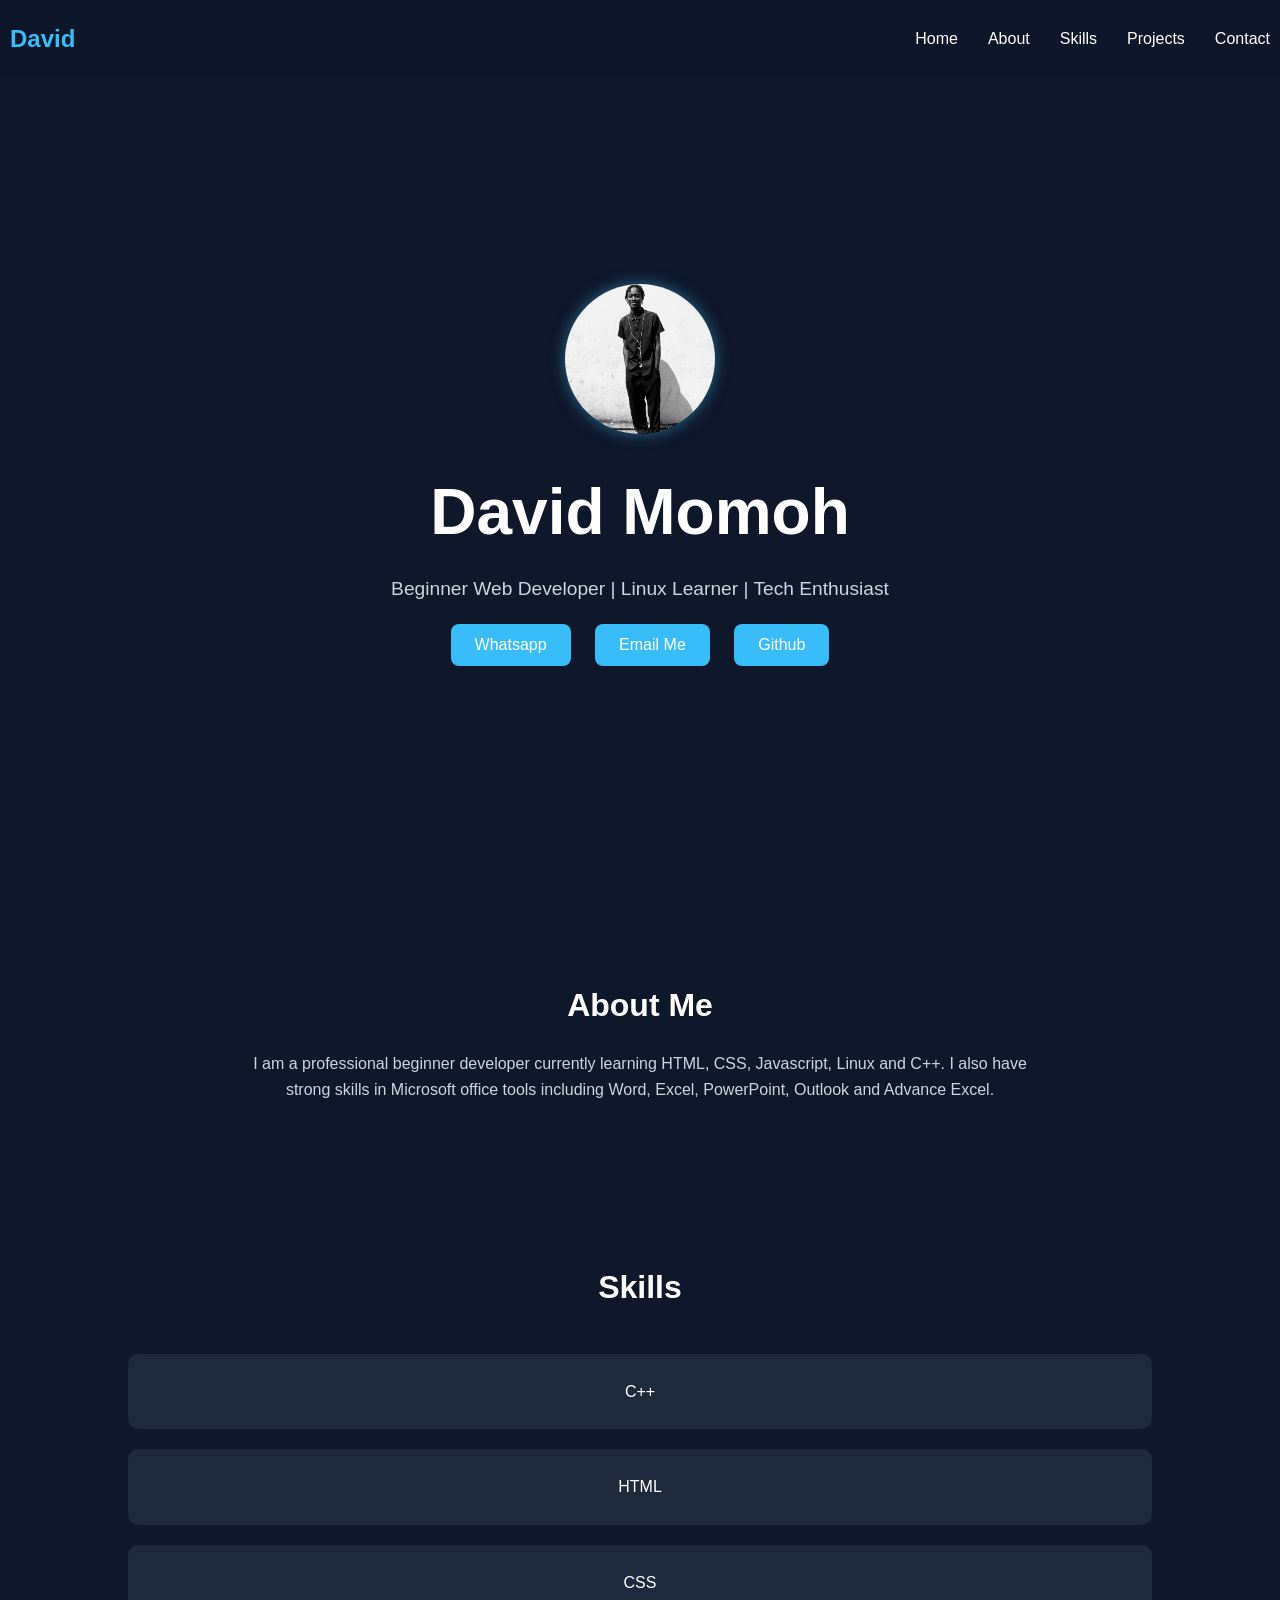
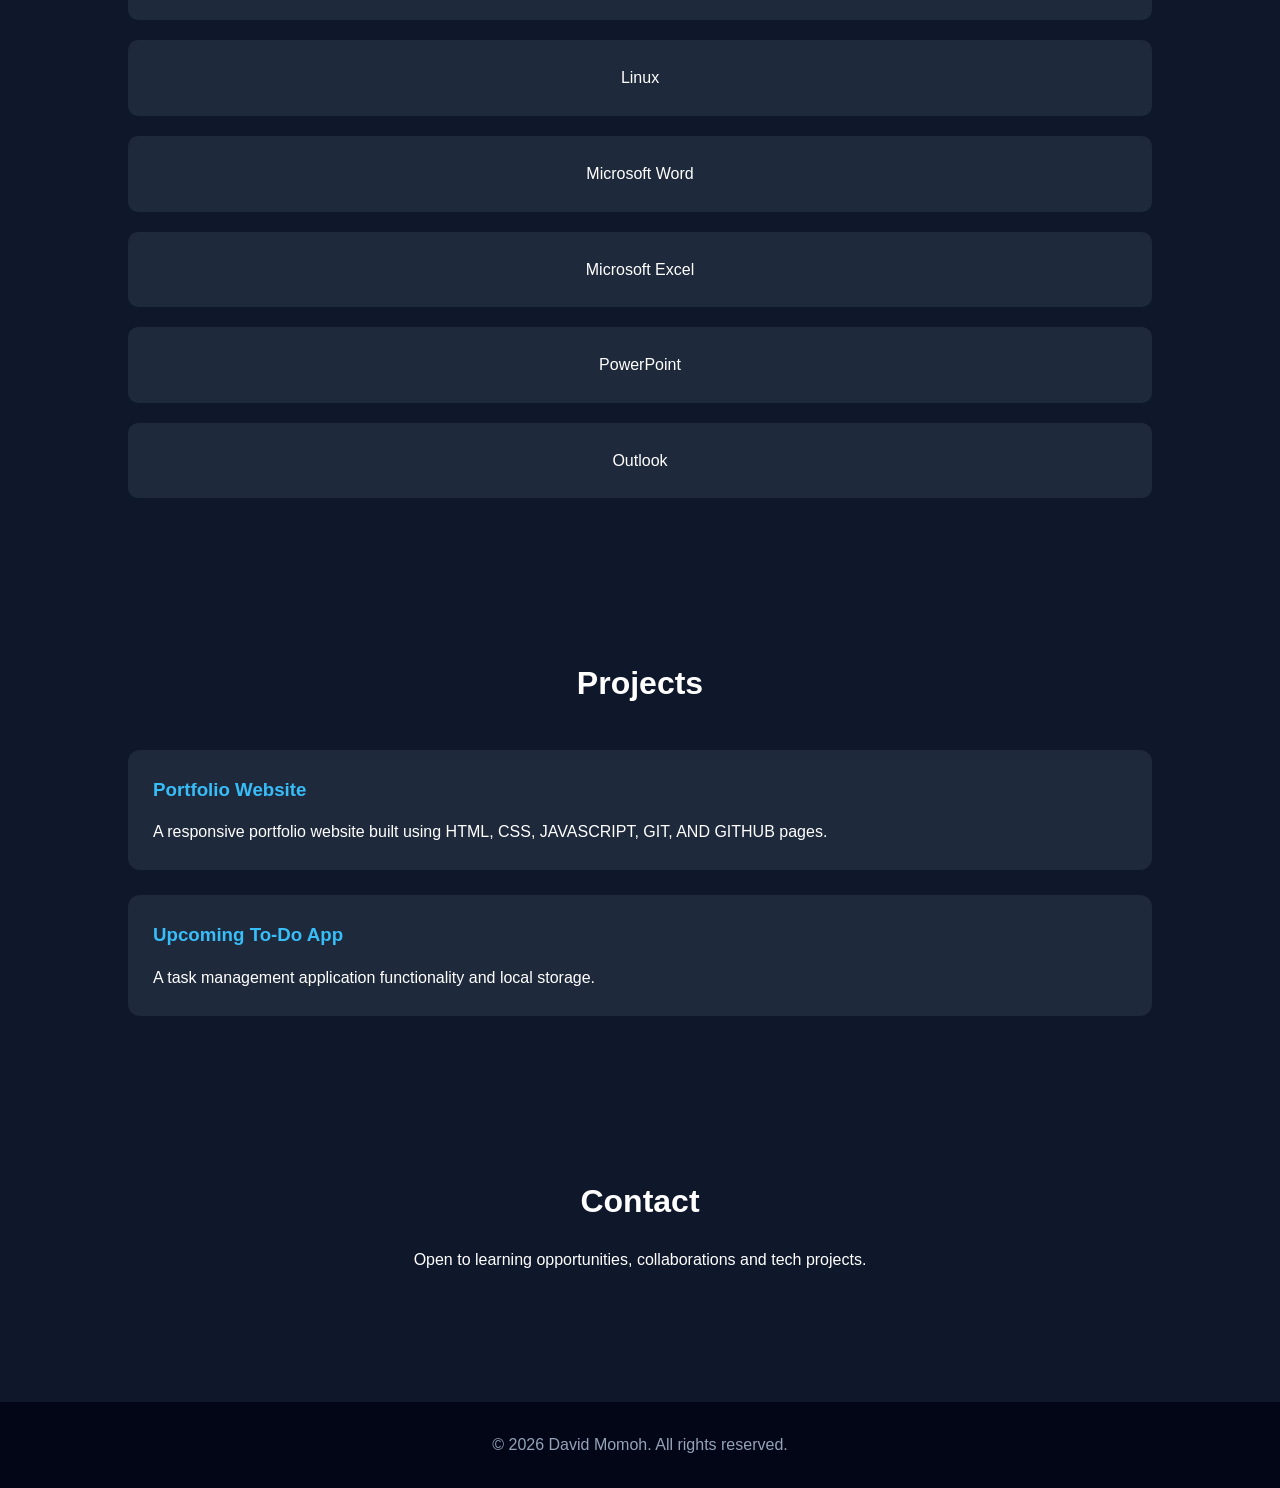
==== index.html @ 68f0251e "Added projects section, footer and profile image" ====
<!DOCTYPE html>
<html lang="en">
<head>
    <meta charset="UTF-8">
    <meta name="viewport" content="width=device-width, initial-scale=1.0">
    <title>David Momoh | Portfolio</title>

    <link rel="stylesheet" href="style.css">
</head>
<body>

    <!--NAVBAR-->
    <nav class="navbar">
        <div class="logo">
            David
        </div>

       <ul class="nav-links">
          <li><a href="#home">Home</a></li>
          <li><a href="#about">About</a></li>
          <li><a href="#skills">Skills</a></li>
          <li><a href="#projects">Projects</a></li>
          <li><a href="#contact">Contact</a></li>
       </ul>
    </nav>

    <!--HERO SECTION-->
    <section class="hero" id="home">

        <div class="hero-content">
            <img src="images/profile.jpg" alt="David Momoh" class="profile-image">
            <h1>David Momoh</h1>

            <p class="subtitle">
                Beginner Web Developer | Linux Learner | Tech Enthusiast
            </p>

            <div class="buttons">
                <button id="whatsappBtn">Whatsapp</button>
                <button id="emailBtn">Email Me</button> 
                <button id="githubBtn">Github</button>
            </div>
        </div>
    </section>    

    <!--ABOUT SECTION-->
    <section class="about" id="about">
        <h2>About Me</h2>
        <p>
            I am a professional beginner developer currently learning HTML, CSS, Javascript, Linux and C++. I also have strong skills in Microsoft office tools including Word, Excel, PowerPoint, Outlook and Advance Excel.
        </p>
    </section>

    <!--SKILLS SECTION-->
    <section class="skills" id="skills">
        <h2>Skills</h2>

        <div class="skills-container">
            <div class="skills-card">C++</div>
            <div class="skills-card">HTML</div>
            <div class="skills-card">CSS</div>
            <div class="skills-card">Linux</div>
            <div class="skills-card">Microsoft Word</div>
            <div class="skills-card">Microsoft Excel</div>
            <div class="skills-card">PowerPoint</div>
            <div class="skills-card">Outlook</div>
        </div>
    </section>

    <!--PROJECTS SECTION-->
    <section class="projects" id="projects">
        <h2>Projects</h2>

        <div class="project-container">
            <div class="project-card">
                <h3>Portfolio Website</h3>

                <p>
                    A responsive portfolio website built using HTML, CSS, JAVASCRIPT, GIT, AND GITHUB pages.
                </p>
            </div>

            <div class="project-card">
                <h3>Upcoming To-Do App</h3>

                <p>
                    A task management application functionality and local storage.
                </p>
            </div>
        </div>
    </section>

    <!--CONTACT SECTION-->
    <section class="contact" id="contact">
        <h2>Contact</h2>

        <p>
            Open to learning opportunities, collaborations and tech projects.
        </p>
    </section>

    <footer>
        <p>
            &copy; 2026 David Momoh. All rights reserved.
        </p>
    </footer>

    <script src="script.js"></script>
</body>
</html>
---- style.css ----
* {
    margin: 0;
    padding: 0;
    box-sizing: border-box;
}

body {
    font-family: Arial, Helvetica, sans-serif;
    background-color: #0f172a;
    color: white;
    line-height: 1.6;
}

html {
    scroll-behavior: smooth;
}

/*NAVBAR*/
.navbar {
    width: 100%;
    padding: 20px 10px;
    display: flex;
    justify-content: space-between;
    align-items: center;
    position: fixed;
    top: 0;
    background-color: rgba(15, 23, 42, 0.9);
    backdrop-filter: blur(10px);
    z-index: 1000;
}

.logo {
    font-size: 1.5rem;
    font-weight: bold;
    color: #38bdf8;
}

.nav-links {
    display: flex;
    list-style: none;
    gap: 30px;
}

.nav-links a {
    text-decoration: none;
    color: white;
    transition: 0.3s;
}

.nav-links a:hover {
    color: #38bdf8;
}
/*HERO SECTION*/

.hero {
    height: 100vh;
    display: flex;
    justify-content: center;
    align-items: center;
    text-align: center;
    padding: 20px;
    padding-top: 80px;
}

/* PROFILE IMAGE */
.profile-image {
    width: 150px;
    height: 150px;
    border-radius: 50%;
    object-fit: cover;
    margin-bottom: 20px;
    box-shadow: 0 0 15px rgba(56, 189, 248, 0.5);
}

.hero-content h1 {
    font-size: 4rem;
    margin-bottom: 10px;
}

.subtitle {
    font-size: 1.2rem;
    color: #cbd5e1;
    margin-bottom: 10px;
}

/* BUTTONS */
.buttons button {
    padding: 12px 24px;
    margin: 10px;
    border: none;
    border-radius: 8px;
    background-color: #38bdf8;
    color: white;
    cursor: pointer;
    font-size: 1rem;
    transition: 0.3s;
}

.buttons button:hover {
    background-color: #0284c7;
    transform: translateY(-3px);
}

/* SECTIONS */
section {
    padding: 80px 10%;
}

h2 {
    font-size: 2rem;
    margin-bottom: 20px;
    text-align: center;
}

/* ABOUT */
 .about p{
    max-width: 800px;
    margin: auto;
    text-align: center;
    color: #cbd5e1;
 }

 /* SKILLS */
 .skills-container {
    display: grid;
    grid-template-columns: repeat(auto-fit, minimax(180px, 1fr));
    gap: 20px;
    margin-top: 40px;
 }

 .skills-card {
    background-color: #1e293b;
    padding: 25px;
    text-align: center;
    border-radius: 10px;
    transition: 0.3s;
 }

 .skills-card:hover {
    transform: scale(1.05);
    background-color: #334155;
    box-shadow: 0 0 20px rgba(56, 189, 248, 0.5);
 } 

 /* PROJECTS */
.project-container {
    display: grid;
    grid-template-columns: repeat(auto-fit, minimax(300px, 1fr));
    gap: 25px;
    margin-top: 40px;
}

.project-card {
    background-color: #1e293b;
    padding: 25px;
    border-radius: 12px;
    transition: 0.3s;
}

.project-card:hover {
    transform: translateY(-8px);
    background-color: #334155;
}

.project-card h3 {
    margin-bottom: 15px;
    color: #38bdf8;
}

 /* CONTACT */
 .contact {
    text-align: center;
 }

 /* RESPONSIVENESS */
 @media(max-width: 768px) {
    .navbar {
        flex-direction: column;
        gap: 15px;
    }
    .nav-links {
        gap: 15px;
    }
    .hero-content h1{
        font-size: 2.5rem;
    }

    .subtitle{
        font-size: 1rem;
    }
 }

 /* FOOTER */
 footer {
    text-align: center;
    padding: 30px;
    background-color: #020617;
    color: #94a3b8;
    margin-top: 50px;
 }
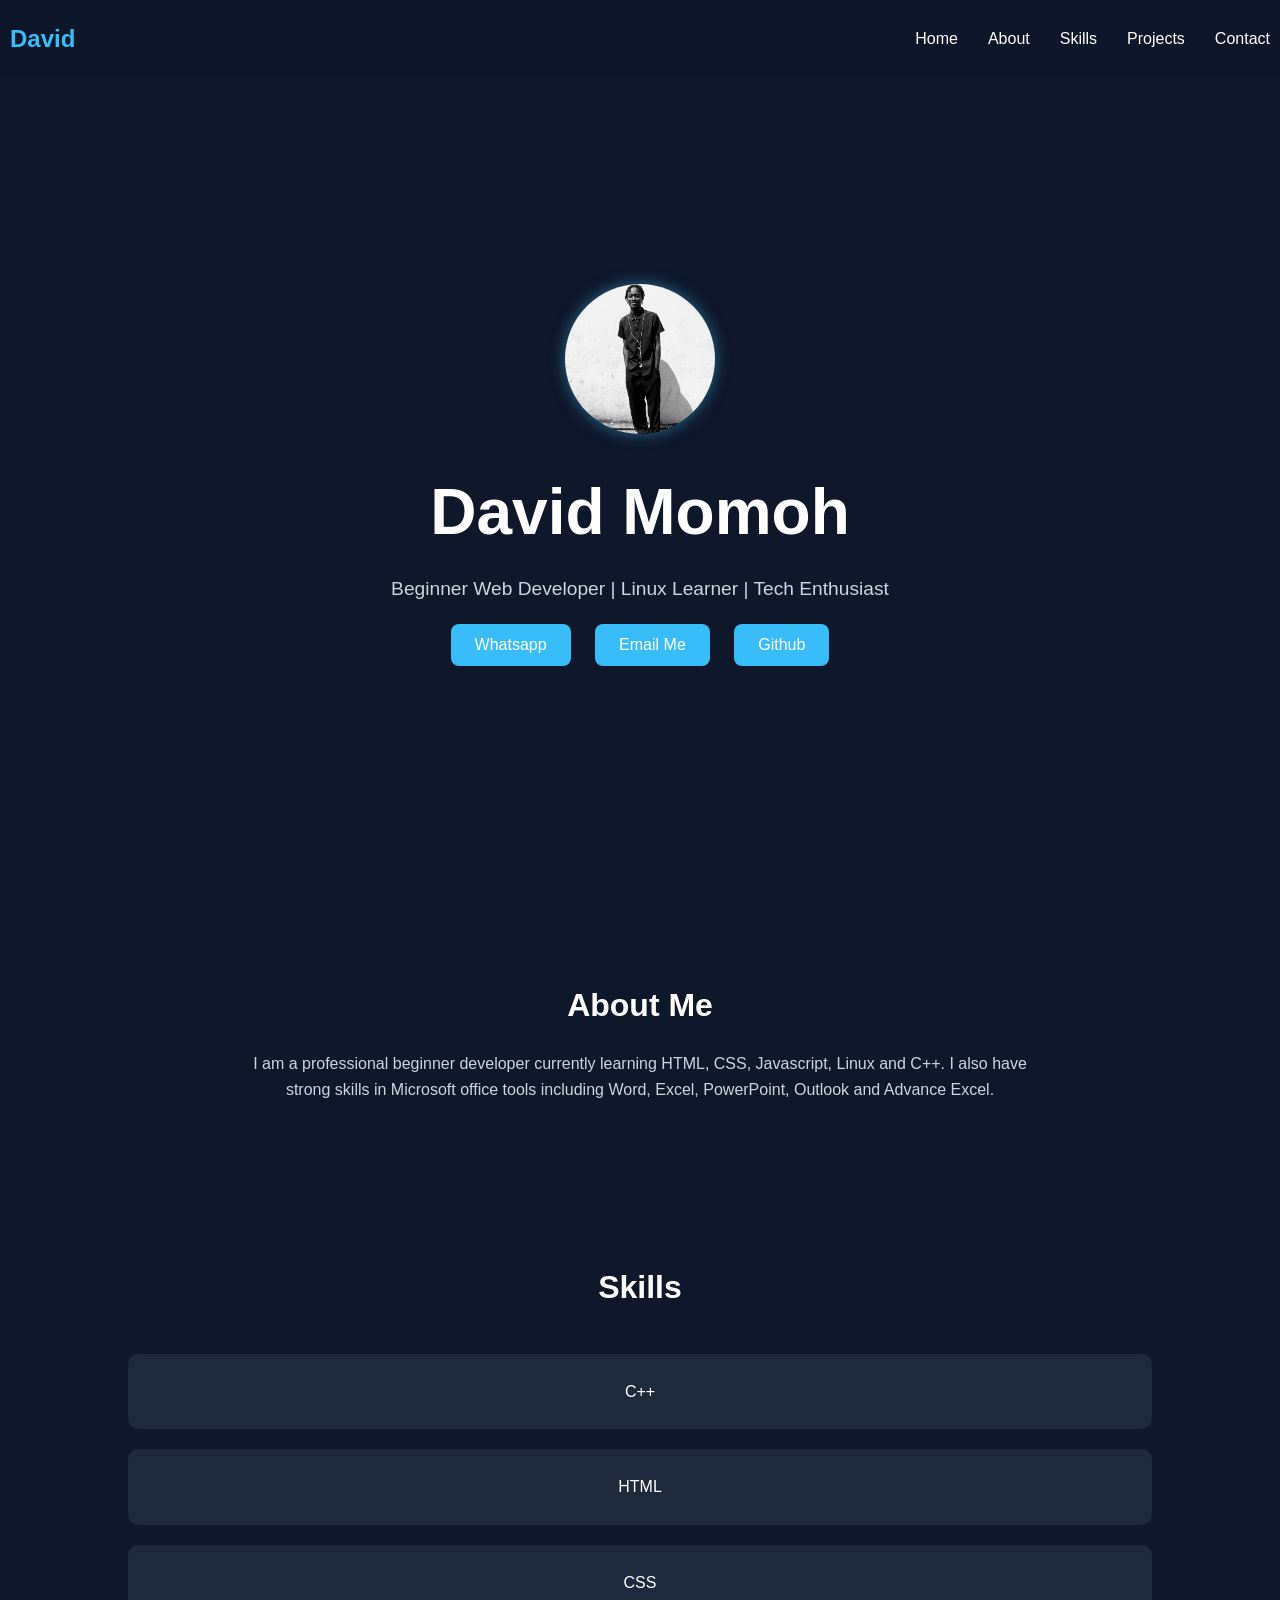
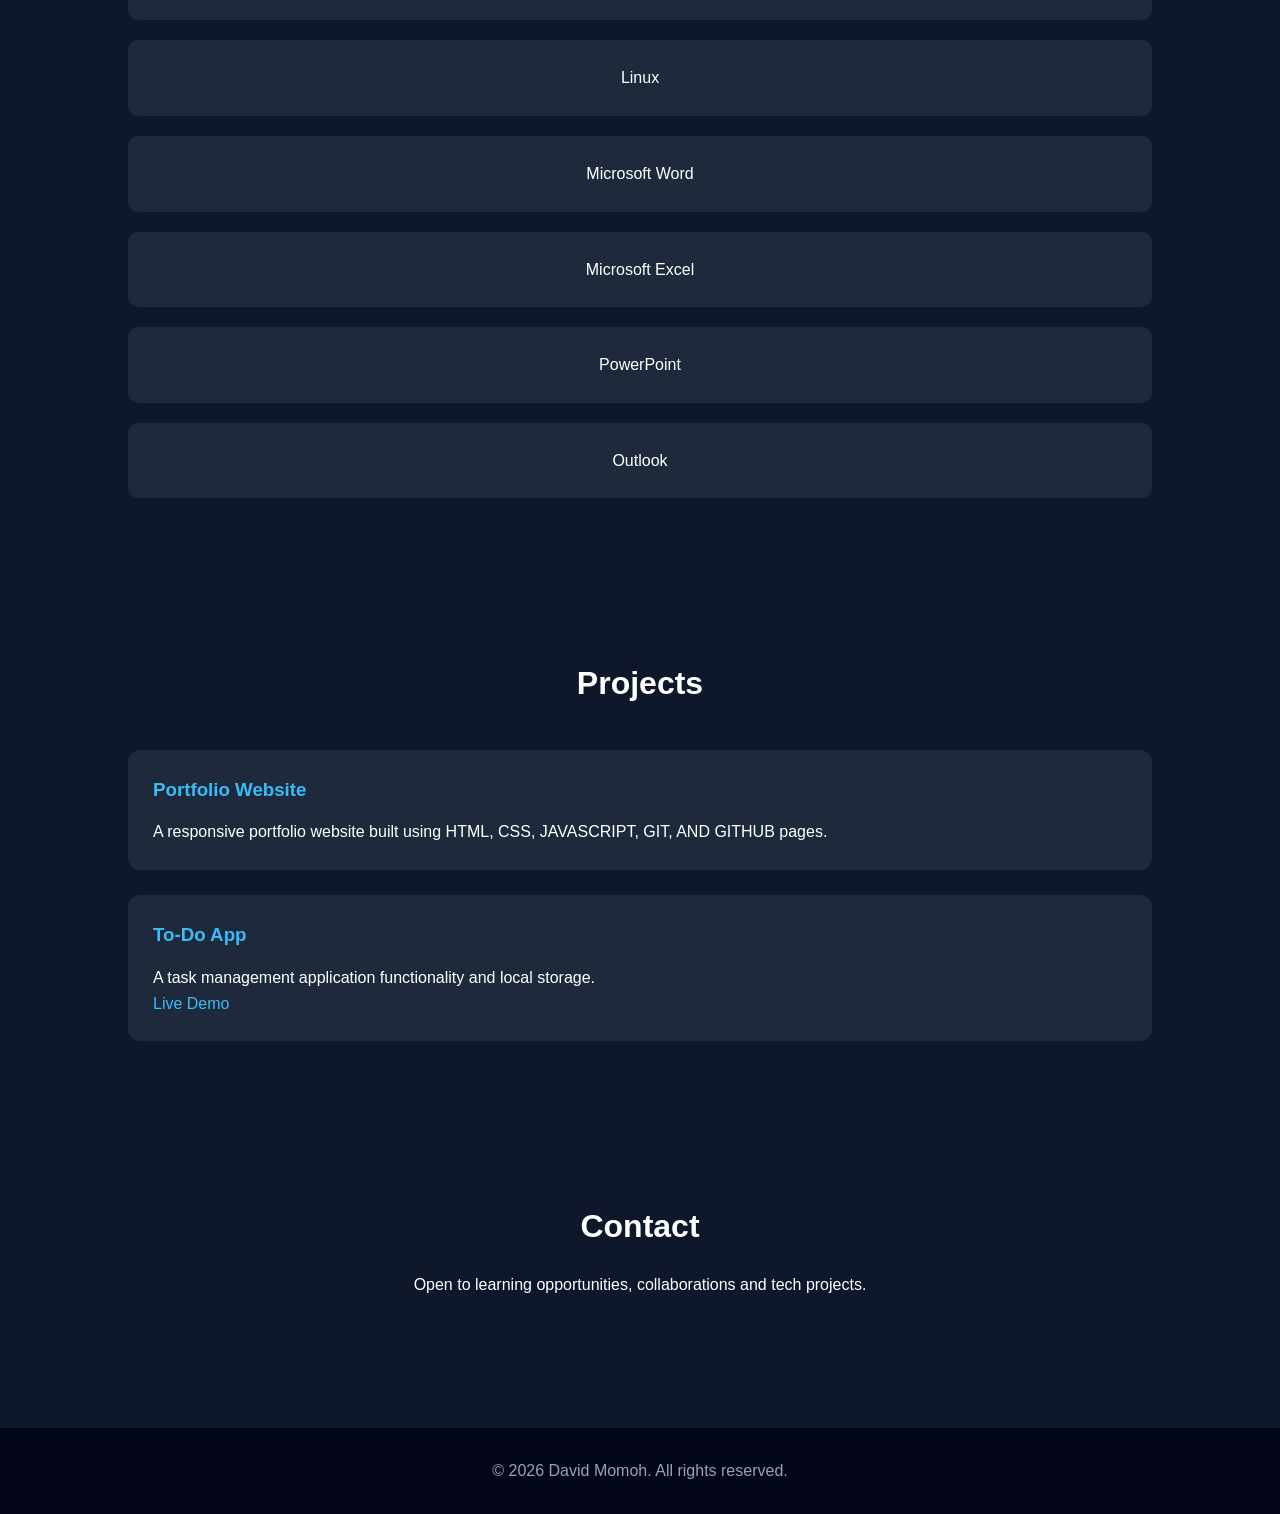
==== commit 418d0ede: "Add my todo app link on my portfolio page" ====
--- a/index.html
+++ b/index.html
@@ -81,11 +81,15 @@
             </div>
 
             <div class="project-card">
-                <h3>Upcoming To-Do App</h3>
+                <h3>To-Do App</h3>
 
                 <p>
                     A task management application functionality and local storage.
                 </p>
+
+                <a href="https://effeon.github.io/WEB-DESIGN/todo-app/" target="_blank">
+                    Live Demo
+                </a>
             </div>
         </div>
     </section>
--- a/style.css
+++ b/style.css
@@ -167,6 +167,16 @@
     color: #38bdf8;
 }
 
+.project-card a {
+    text-decoration: none;
+    color: #38bdf8;
+    transition: 0.3s;
+}
+
+.project-card a:hover {
+    text-decoration: underline;
+}
+
  /* CONTACT */
  .contact {
     text-align: center;
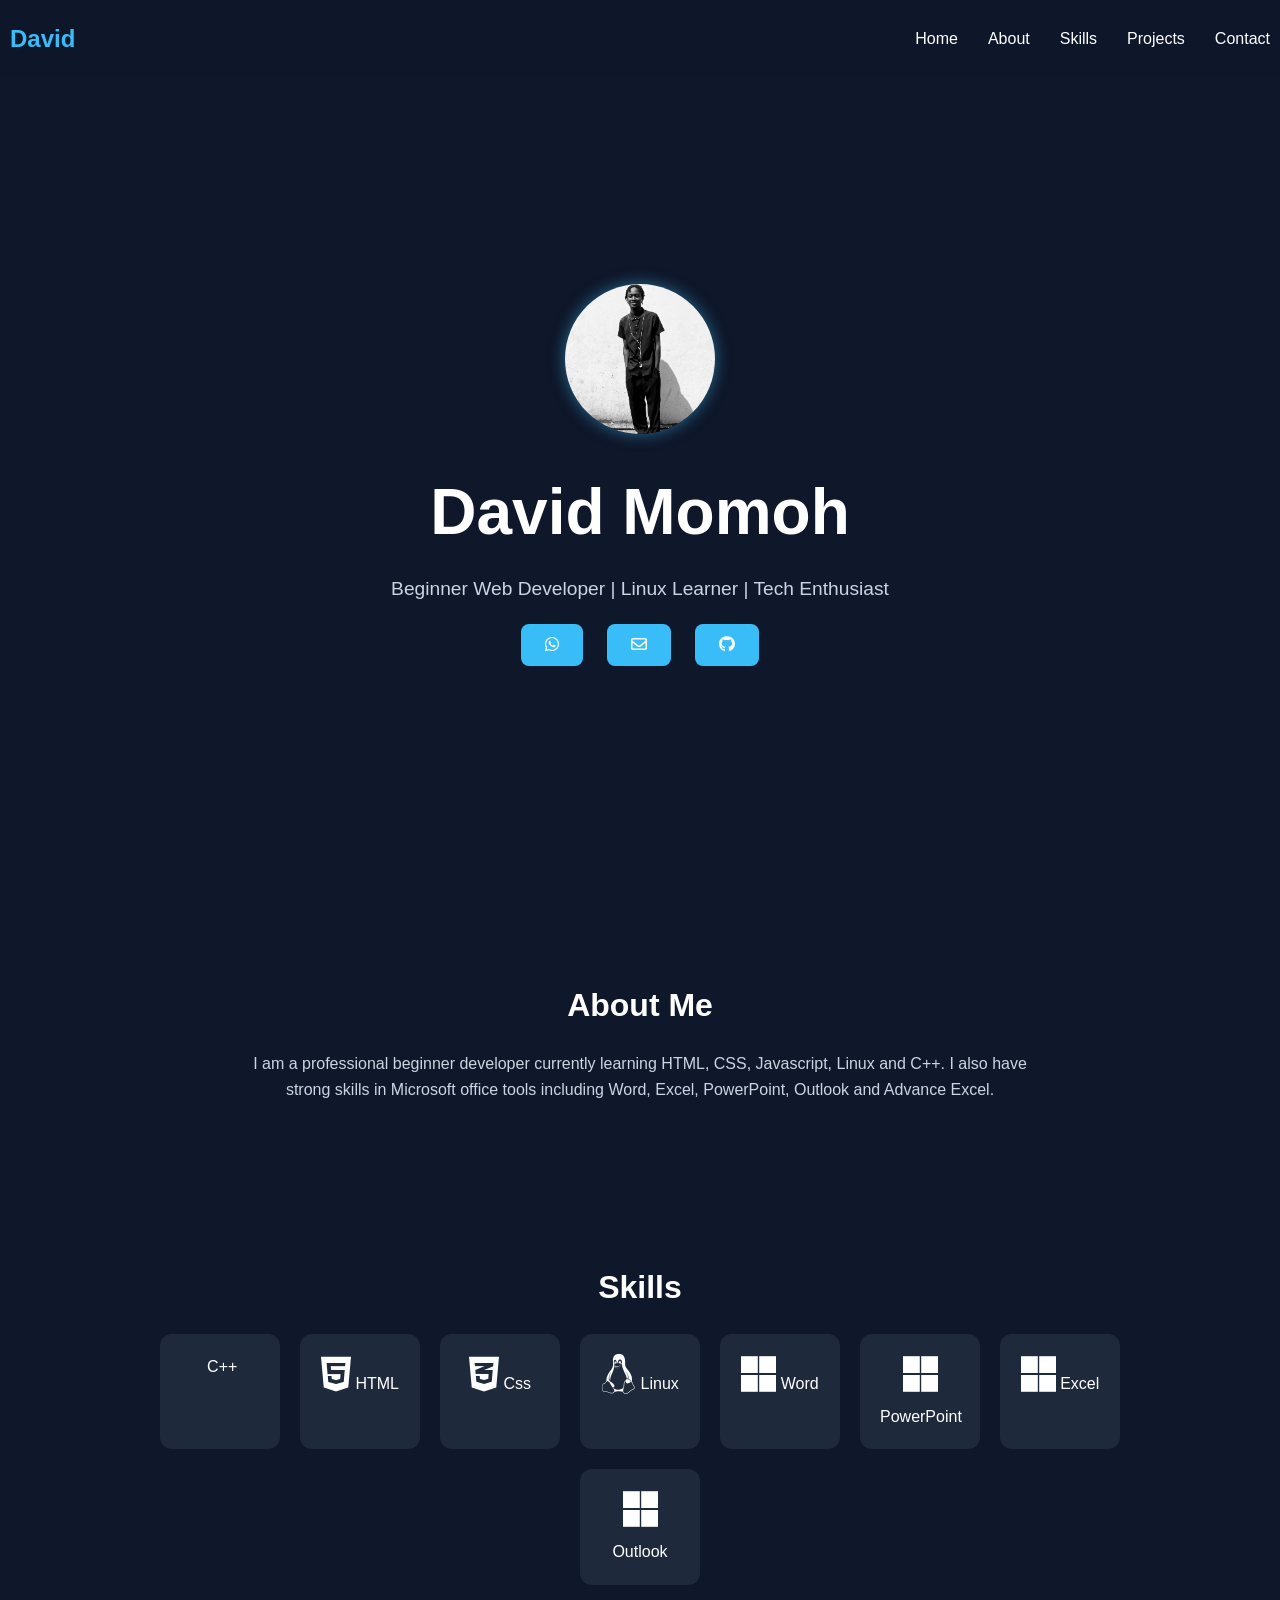
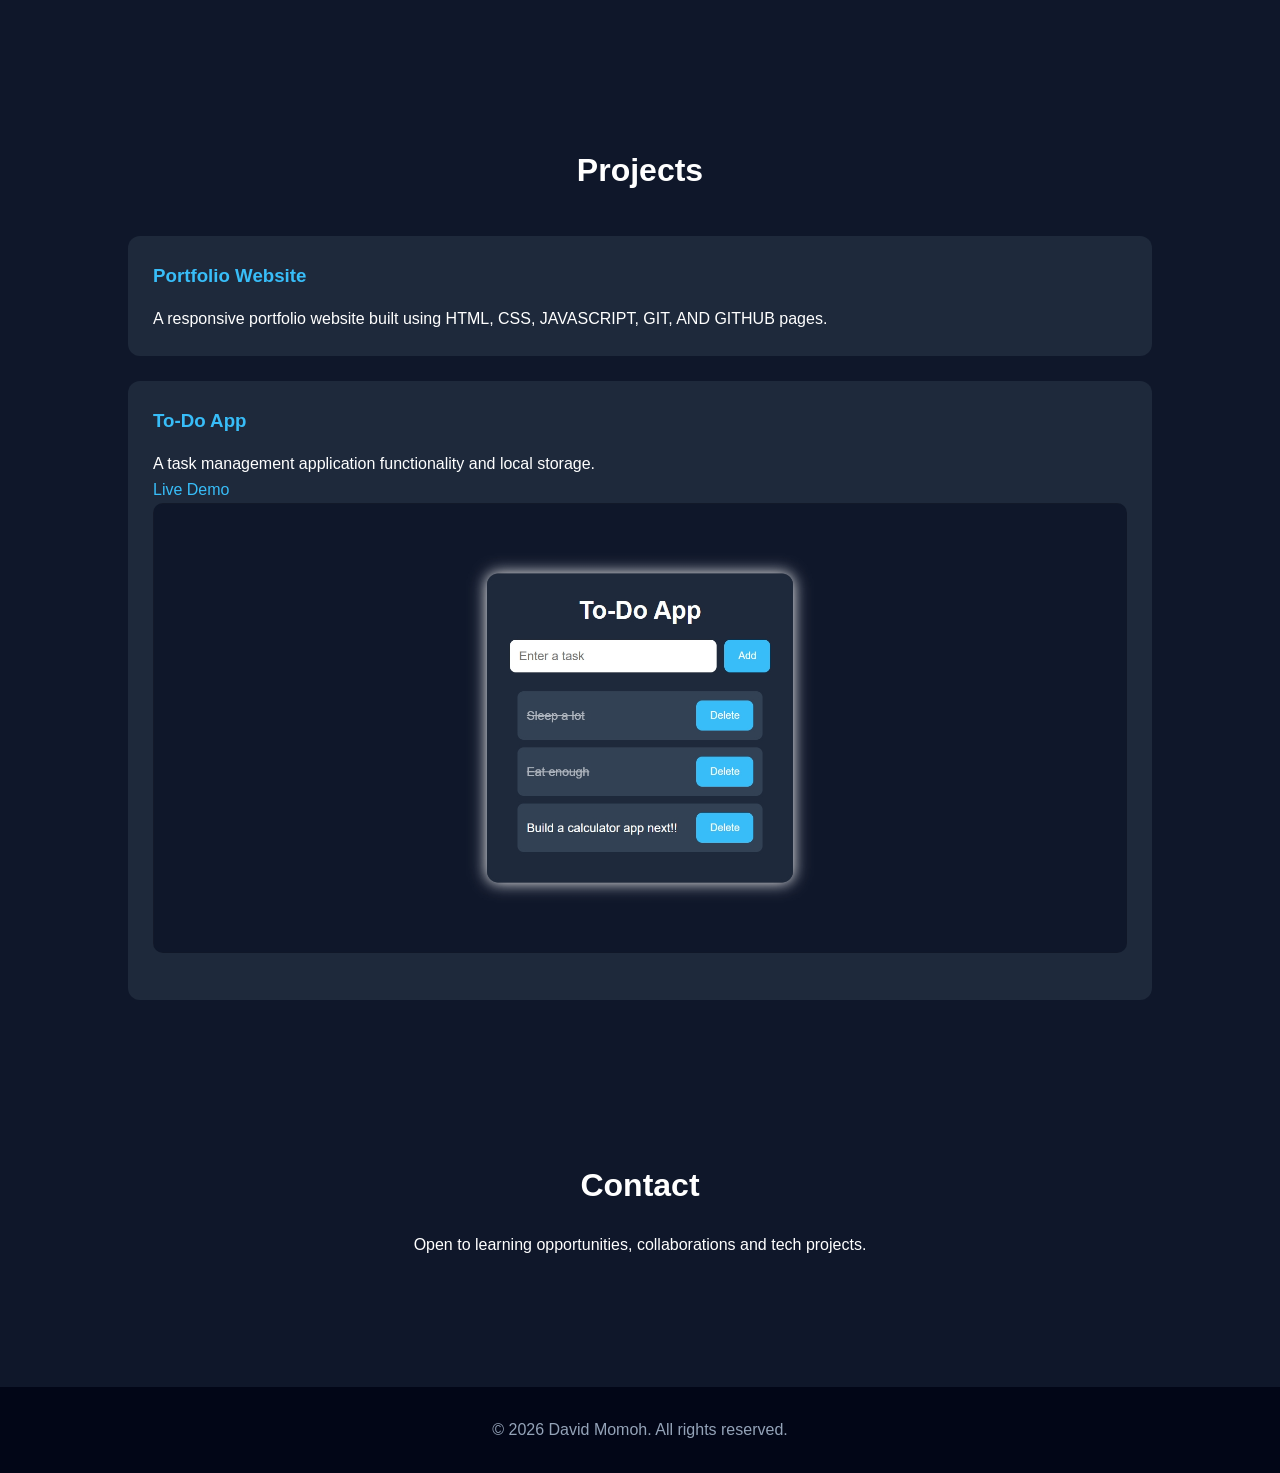
==== commit dc27f610: "Added skill icons section" ====
--- a/index.html
+++ b/index.html
@@ -6,6 +6,8 @@
     <title>David Momoh | Portfolio</title>
 
     <link rel="stylesheet" href="style.css">
+     <!-- FONT AWESOME -->
+    <link rel="stylesheet" href="https://cdnjs.cloudflare.com/ajax/libs/font-awesome/6.5.1/css/all.min.css">
 </head>
 <body>
 
@@ -36,9 +38,9 @@
             </p>
 
             <div class="buttons">
-                <button id="whatsappBtn">Whatsapp</button>
-                <button id="emailBtn">Email Me</button> 
-                <button id="githubBtn">Github</button>
+                <button id="whatsappBtn"><i class="fa-brands fa-whatsapp"></i></button>
+                <button id="emailBtn"><i class="fa-regular fa-envelope"></i></button> 
+                <button id="githubBtn"><i class="fa-brands fa-github"></i></button>
             </div>
         </div>
     </section>    
@@ -56,14 +58,14 @@
         <h2>Skills</h2>
 
         <div class="skills-container">
-            <div class="skills-card">C++</div>
-            <div class="skills-card">HTML</div>
-            <div class="skills-card">CSS</div>
-            <div class="skills-card">Linux</div>
-            <div class="skills-card">Microsoft Word</div>
-            <div class="skills-card">Microsoft Excel</div>
-            <div class="skills-card">PowerPoint</div>
-            <div class="skills-card">Outlook</div>
+            <div class="skills-card"><i class="fa-brands fa-c++"></i> C++</div>
+            <div class="skills-card"><i class="fa-brands fa-html5"></i> HTML</div>
+            <div class="skills-card"><i class="fa-brands fa-css3-alt"></i> Css</div>
+            <div class="skills-card"><i class="fa-brands fa-linux"></i> Linux</div>
+            <div class="skills-card"><i class="fa-brands fa-microsoft"></i> Word</div>
+            <div class="skills-card"><i class="fa-brands fa-microsoft"></i>PowerPoint</div>
+            <div class="skills-card"><i class="fa-brands fa-microsoft"></i> Excel</div>
+            <div class="skills-card"><i class="fa-brands fa-microsoft"></i>Outlook</div>
         </div>
     </section>
 
@@ -90,6 +92,7 @@
                 <a href="https://effeon.github.io/WEB-DESIGN/todo-app/" target="_blank">
                     Live Demo
                 </a>
+                <img src="images/todopreview.png" alt="To-Do App">
             </div>
         </div>
     </section>
--- a/style.css
+++ b/style.css
@@ -122,25 +122,34 @@
 
  /* SKILLS */
  .skills-container {
-    display: grid;
-    grid-template-columns: repeat(auto-fit, minimax(180px, 1fr));
+    display: flex;
+    flex-wrap: wrap;
     gap: 20px;
-    margin-top: 40px;
+    justify-content: center;
+    margin-top: 20px;
  }
 
  .skills-card {
     background-color: #1e293b;
-    padding: 25px;
-    text-align: center;
-    border-radius: 10px;
+    padding: 20px;
+    text-align: center;
+    border-radius: 12px;
+    width: 120px;
     transition: 0.3s;
  }
 
  .skills-card:hover {
-    transform: scale(1.05);
-    background-color: #334155;
-    box-shadow: 0 0 20px rgba(56, 189, 248, 0.5);
+    transform: translateY(-5px);
  } 
+
+ .skills-card i {
+    font-size: 40px;
+    margin-bottom: 10px;
+ }
+
+ .skills-card p {
+    font-size: 16px;
+ }
 
  /* PROJECTS */
 .project-container {
@@ -177,6 +186,12 @@
     text-decoration: underline;
 }
 
+.project-card img {
+    width: 100%;
+    border-radius: 10px;
+    margin-bottom: 15px;
+}
+
  /* CONTACT */
  .contact {
     text-align: center;
@@ -207,4 +222,20 @@
     background-color: #020617;
     color: #94a3b8;
     margin-top: 50px;
+ }
+
+ section {
+    animation: fadeIn 1s ease;
+ }
+
+ @keyframes fadeIn {
+    from {
+        opacity: 0;
+        transform: translateY(20px);
+    }
+
+    to {
+        opacity: 1;
+        transform: translateY(0);
+    }
  }
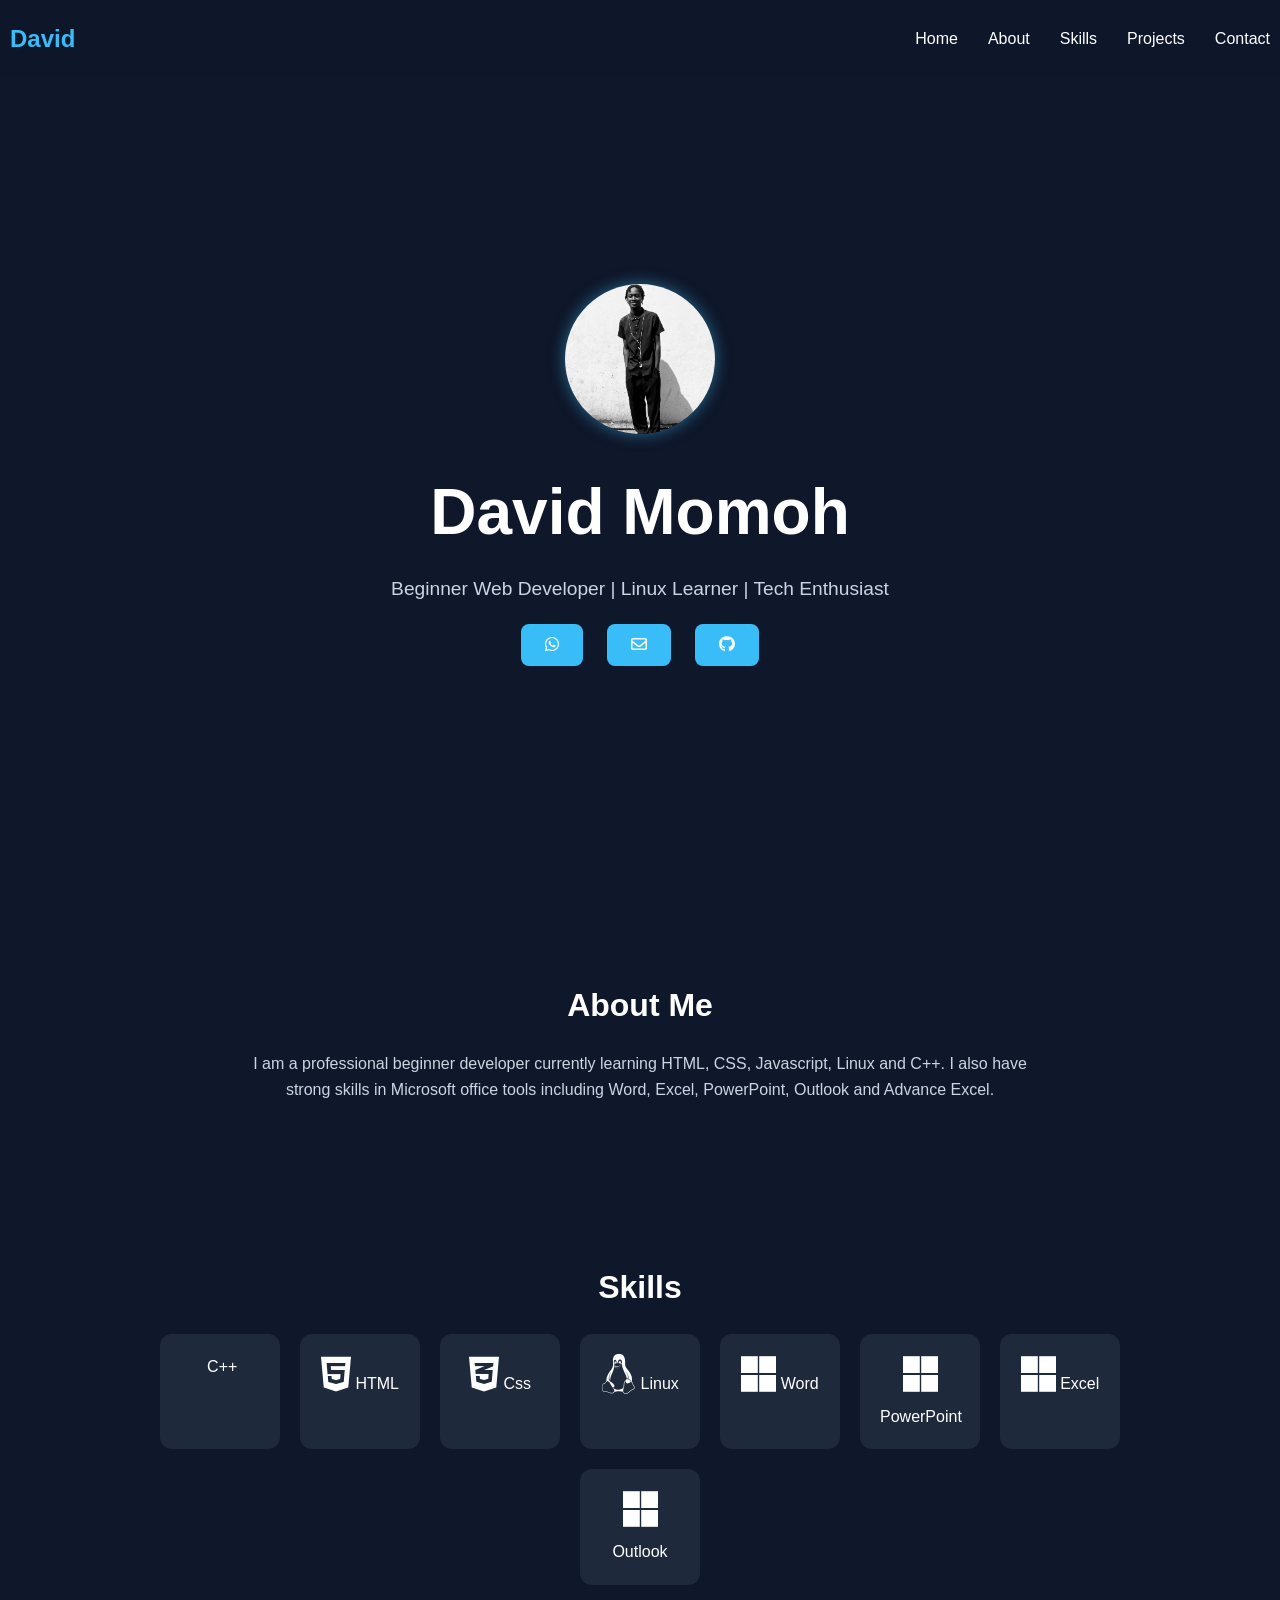
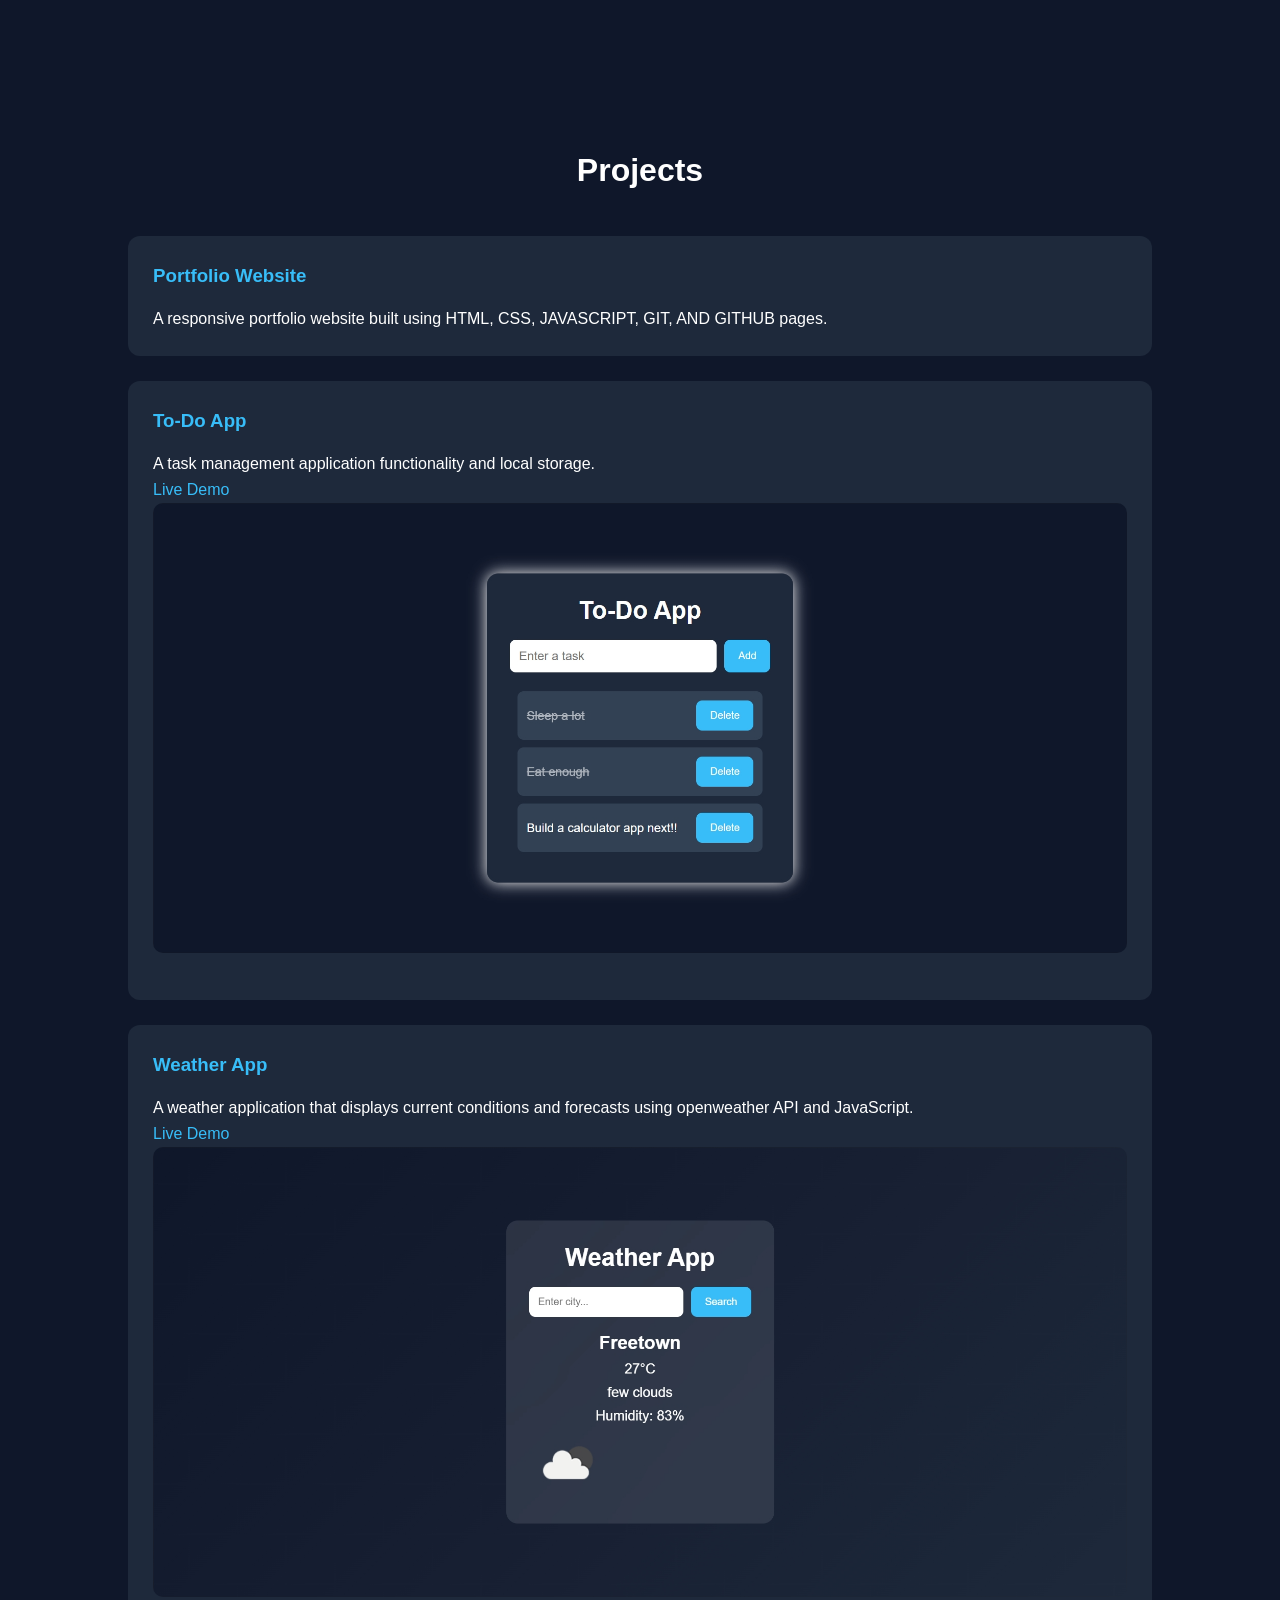
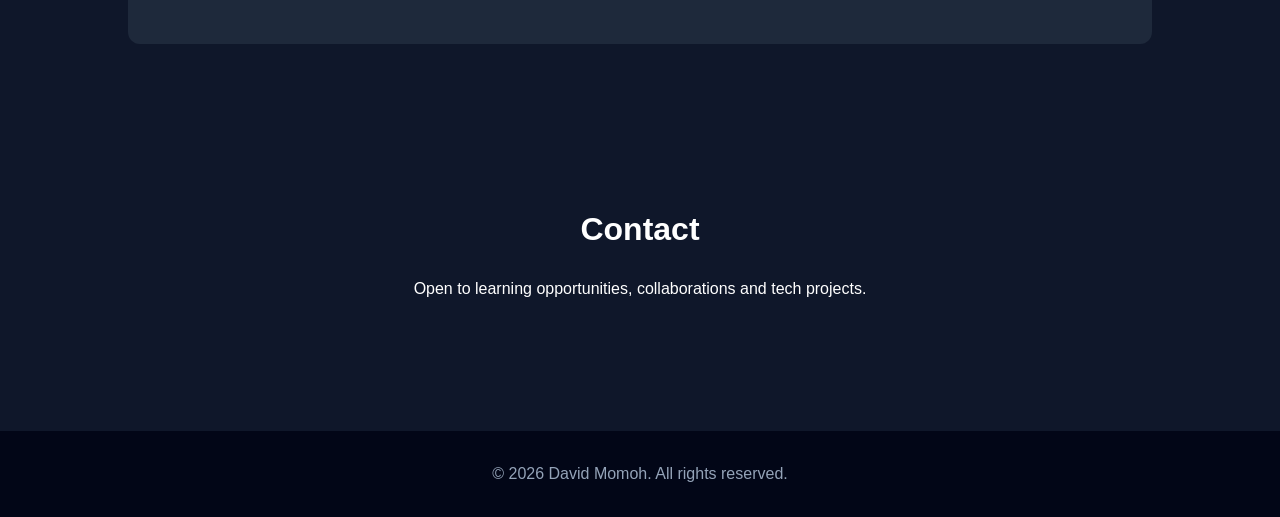
==== commit ba02f565: "Added my weather app on my projects card" ====
--- a/index.html
+++ b/index.html
@@ -89,10 +89,23 @@
                     A task management application functionality and local storage.
                 </p>
 
-                <a href="https://effeon.github.io/WEB-DESIGN/todo-app/" target="_blank">
+                <a href="https://effeon.github.io/todo-app/" target="_blank">
                     Live Demo
                 </a>
                 <img src="images/todopreview.png" alt="To-Do App">
+            </div>
+
+            <div class="project-card">
+                <h3>Weather App</h3>
+
+                <p>
+                    A weather application that displays current conditions and forecasts using openweather API and JavaScript.
+                </p>
+
+                <a href="https://effeon.github.io/weather-app/" target="_blank">
+                    Live Demo
+                </a>
+                <img src="images/weatherpreview.png" alt="Weather App">
             </div>
         </div>
     </section>
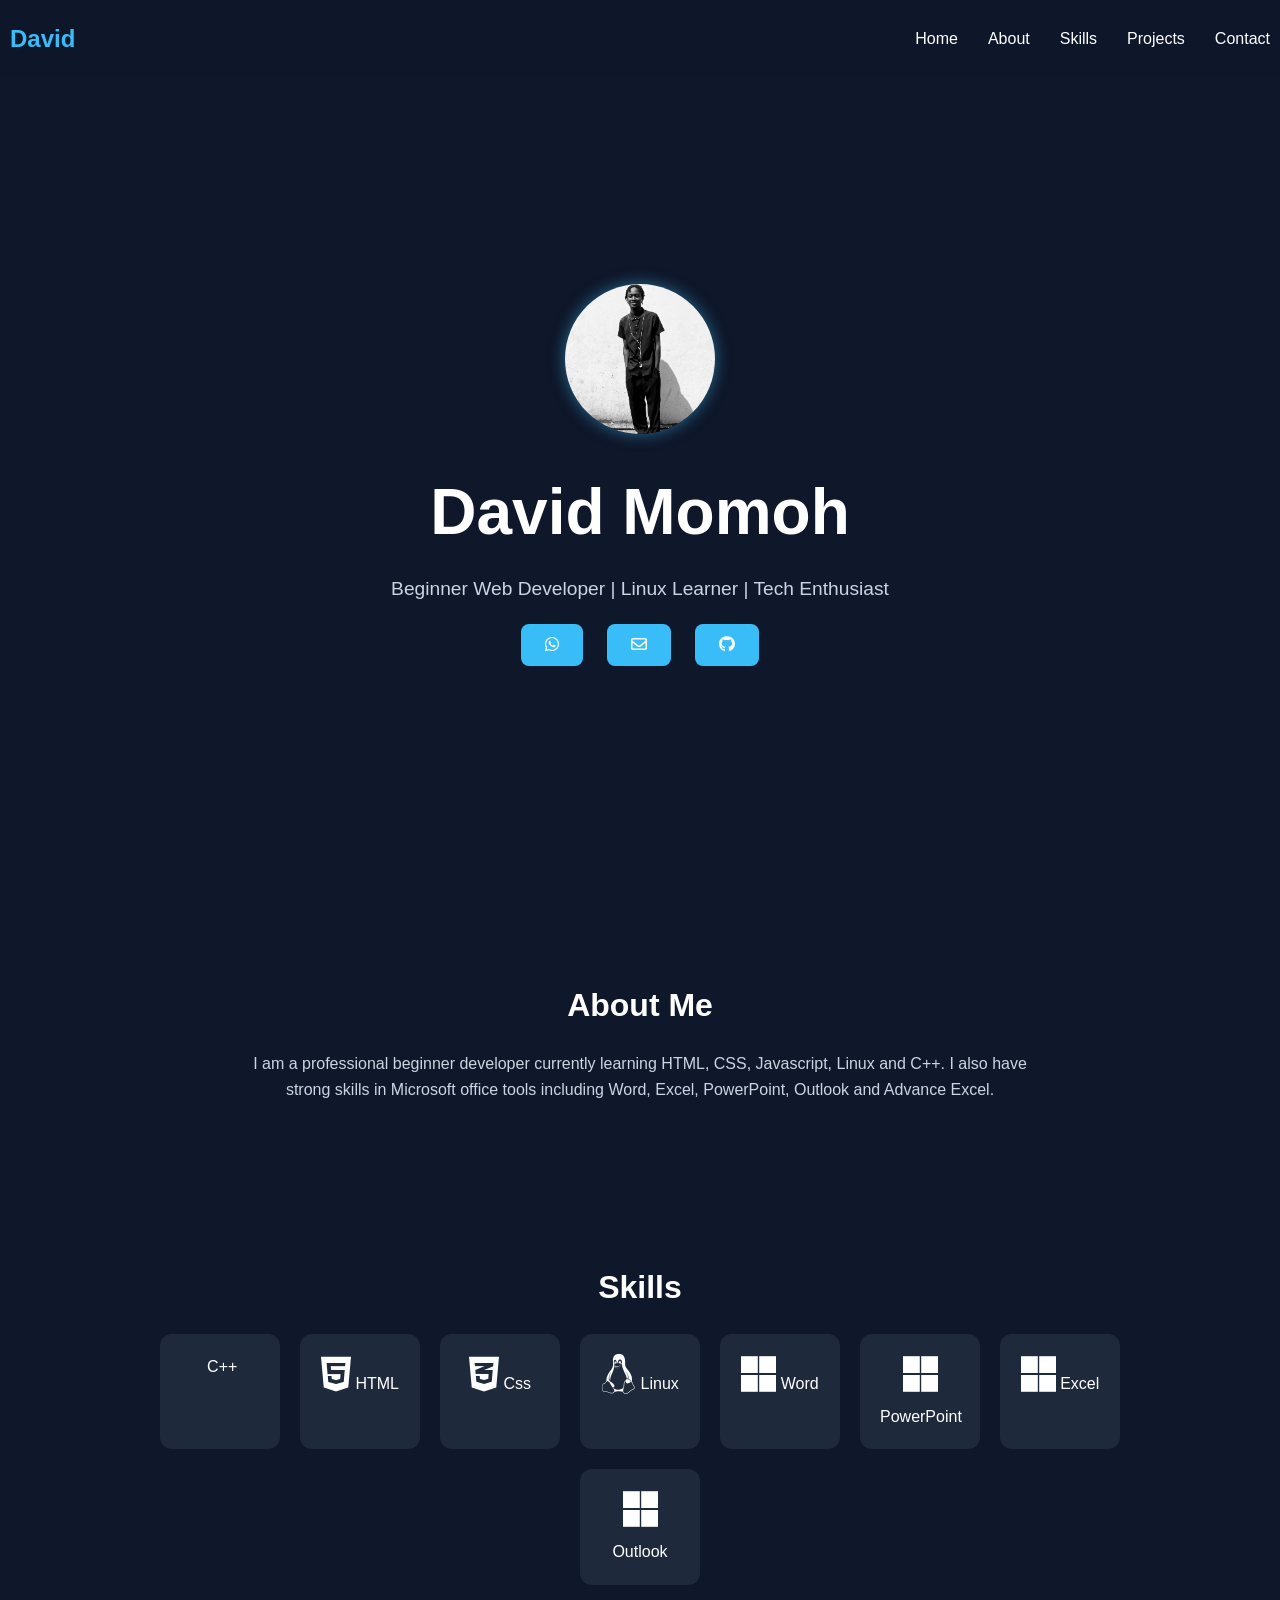
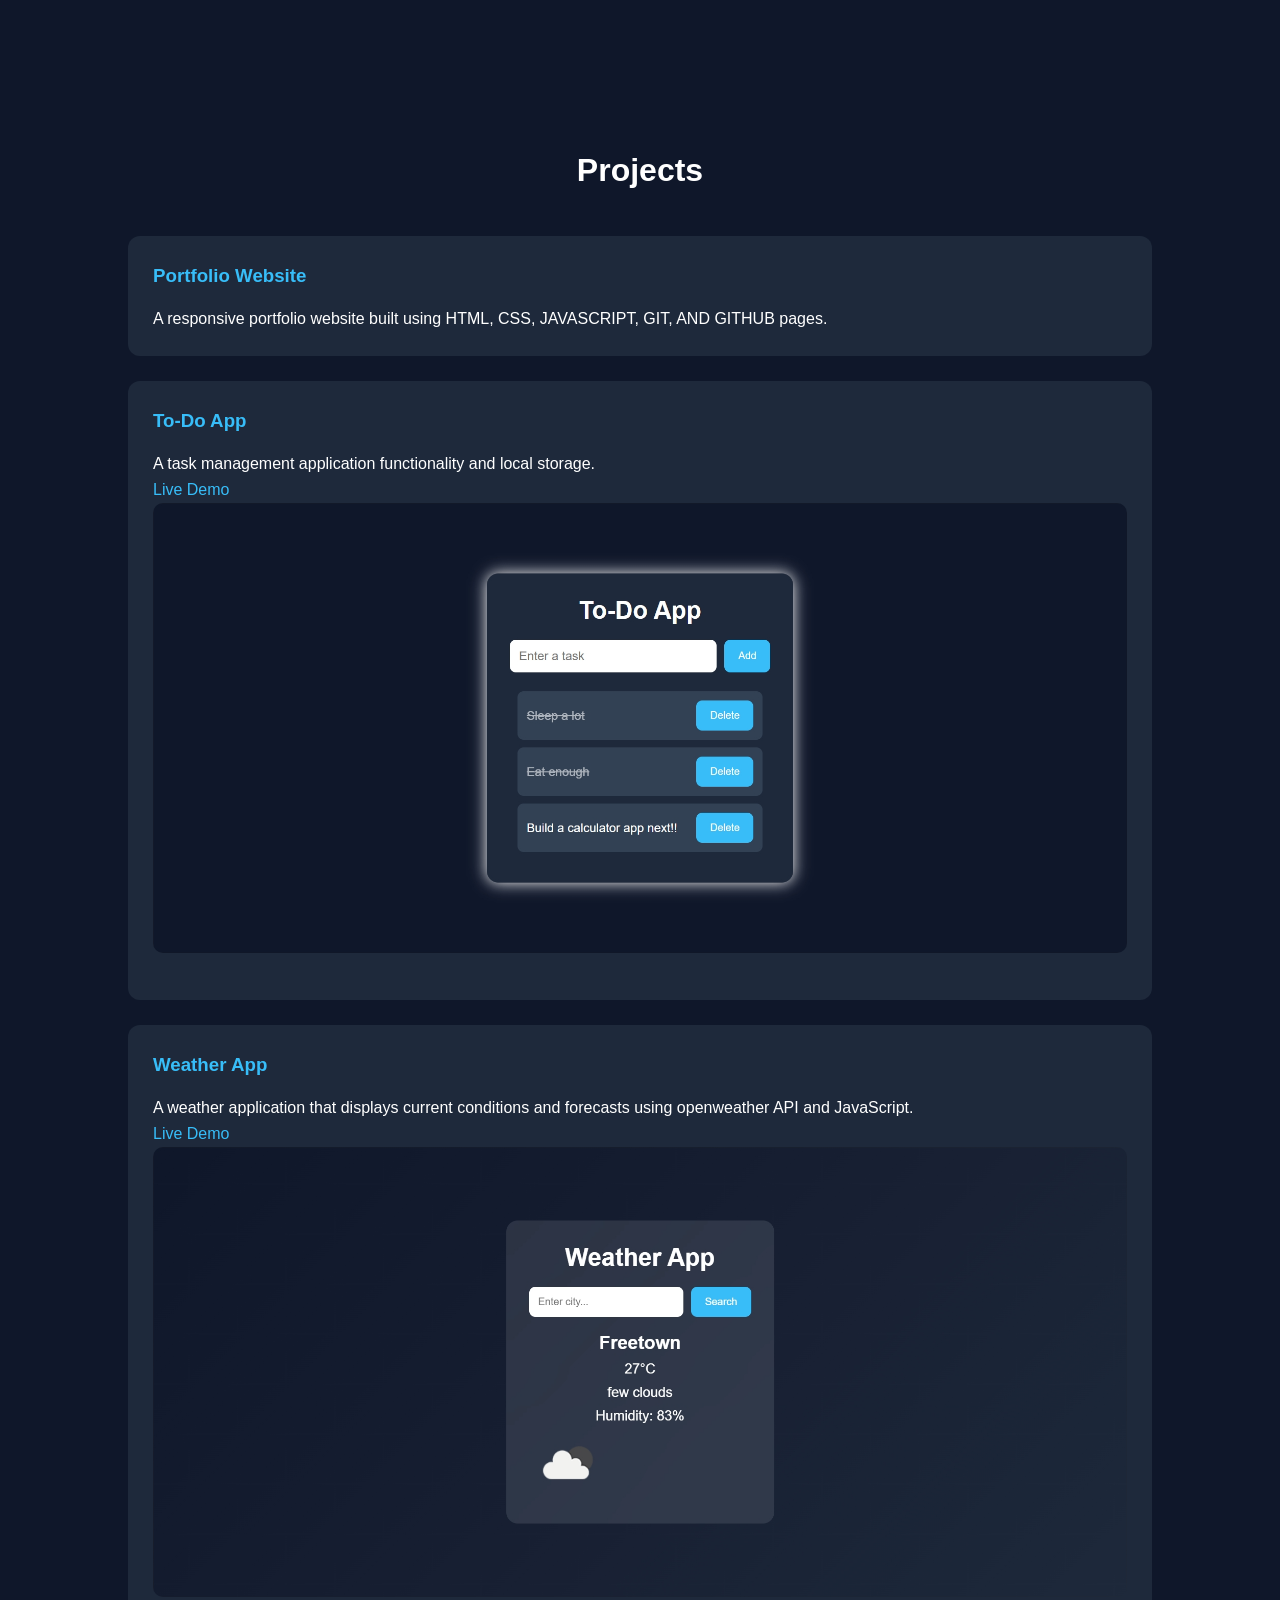
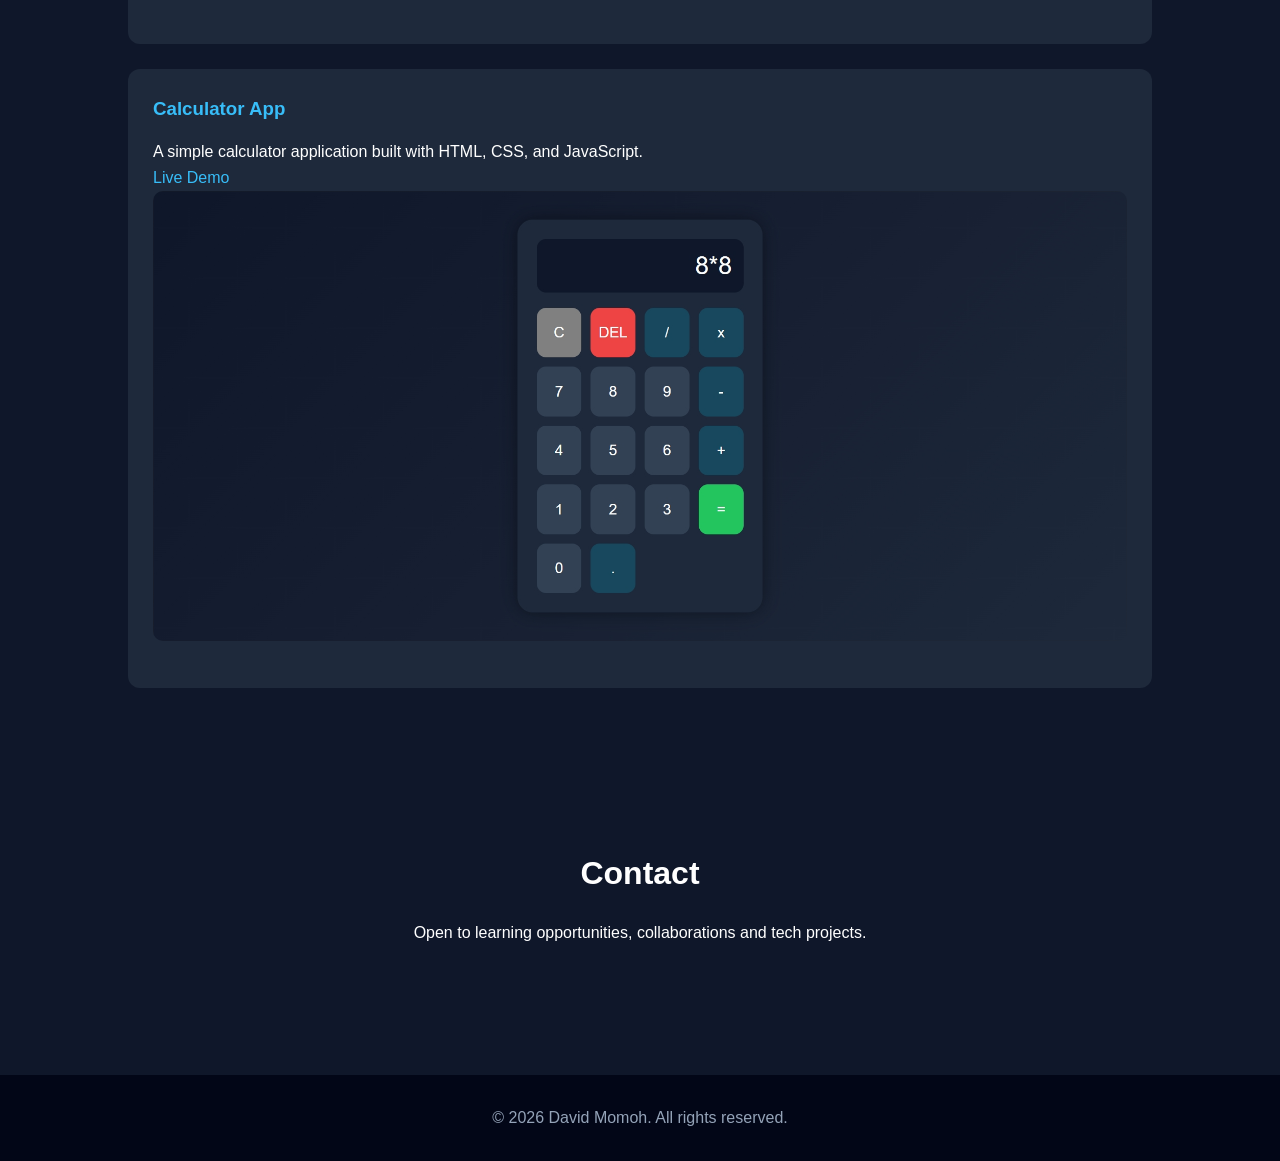
==== commit 9d68eca3: "Added my calculator app" ====
--- a/index.html
+++ b/index.html
@@ -107,6 +107,19 @@
                 </a>
                 <img src="images/weatherpreview.png" alt="Weather App">
             </div>
+
+            <div class="project-card">
+                <h3>Calculator App</h3>
+
+                <p>
+                    A simple calculator application built with HTML, CSS, and JavaScript.
+                </p>
+
+                <a href="https://effeon.github.io/calculator-app/" target="_blank">
+                    Live Demo
+                </a>
+                <img src="images/calculatorpreview.png" alt="Calculator App">
+            </div>
         </div>
     </section>
 
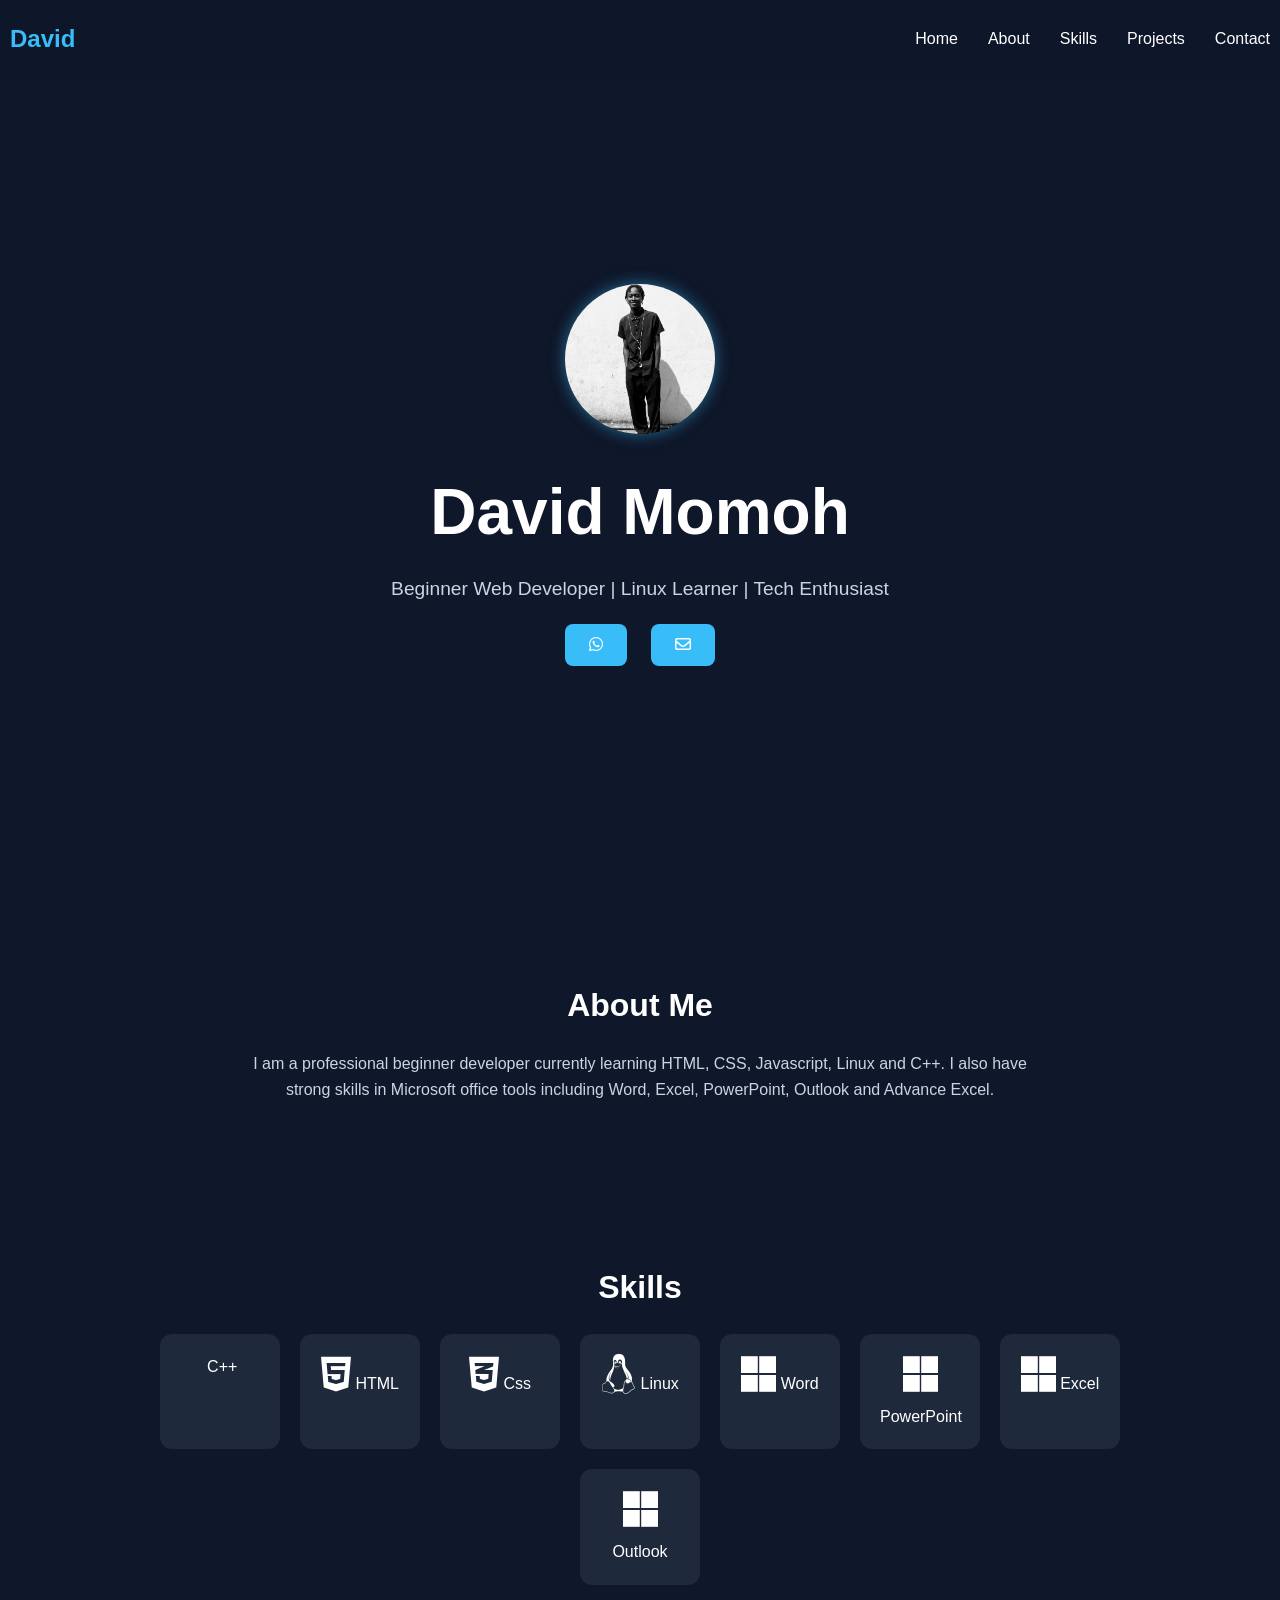
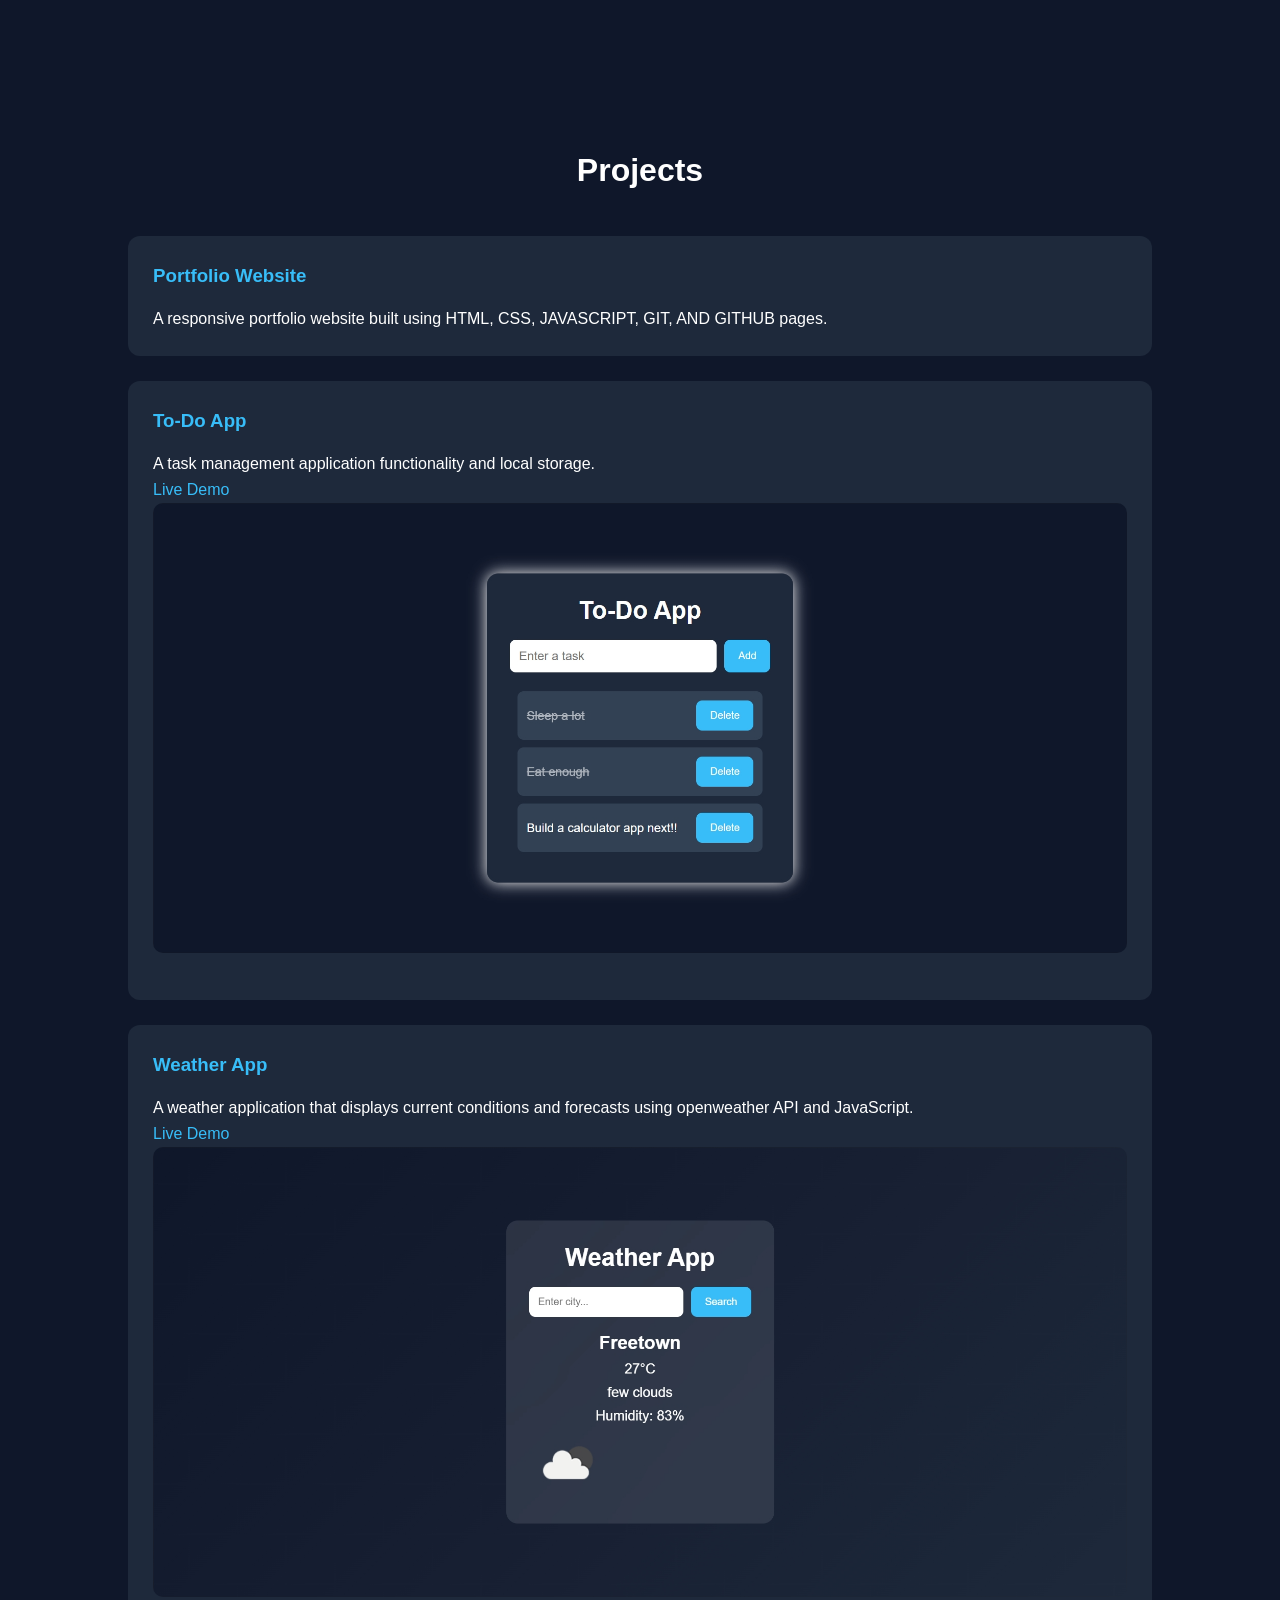
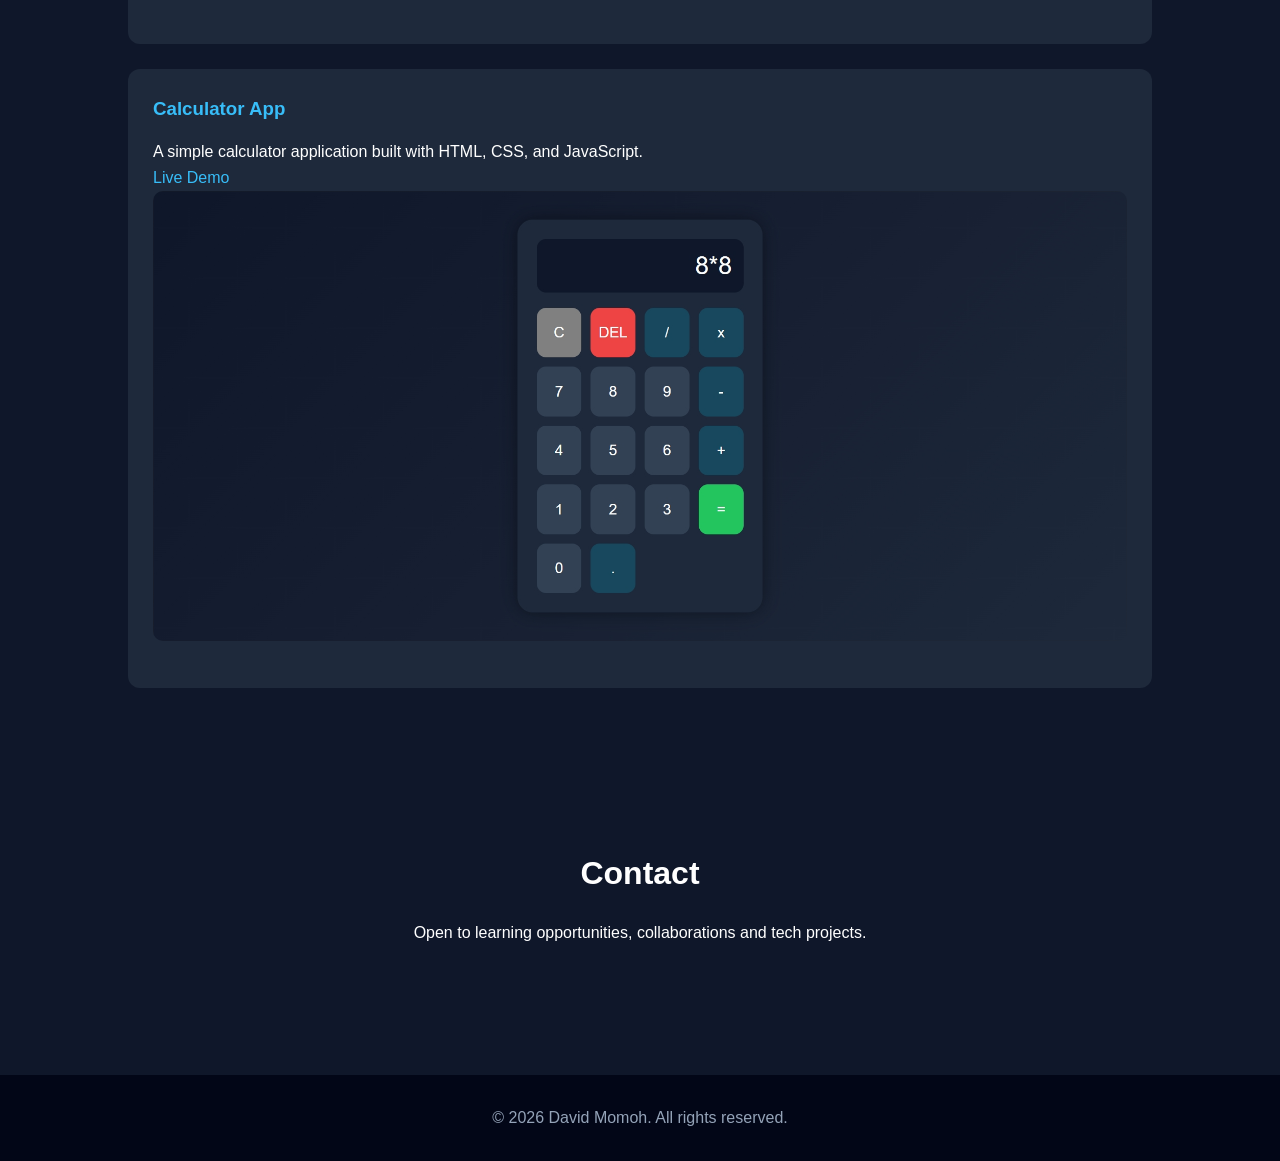
==== commit 92fe34ca: "Adjust my whatsapp/email link" ====
--- a/index.html
+++ b/index.html
@@ -40,7 +40,6 @@
             <div class="buttons">
                 <button id="whatsappBtn"><i class="fa-brands fa-whatsapp"></i></button>
                 <button id="emailBtn"><i class="fa-regular fa-envelope"></i></button> 
-                <button id="githubBtn"><i class="fa-brands fa-github"></i></button>
             </div>
         </div>
     </section>    
@@ -115,7 +114,7 @@
                     A simple calculator application built with HTML, CSS, and JavaScript.
                 </p>
 
-                <a href="https://effeon.github.io/calculator-app/" target="_blank">
+                <a href="https://effeon.github.io/Calculator-app/" target="_blank">
                     Live Demo
                 </a>
                 <img src="images/calculatorpreview.png" alt="Calculator App">
